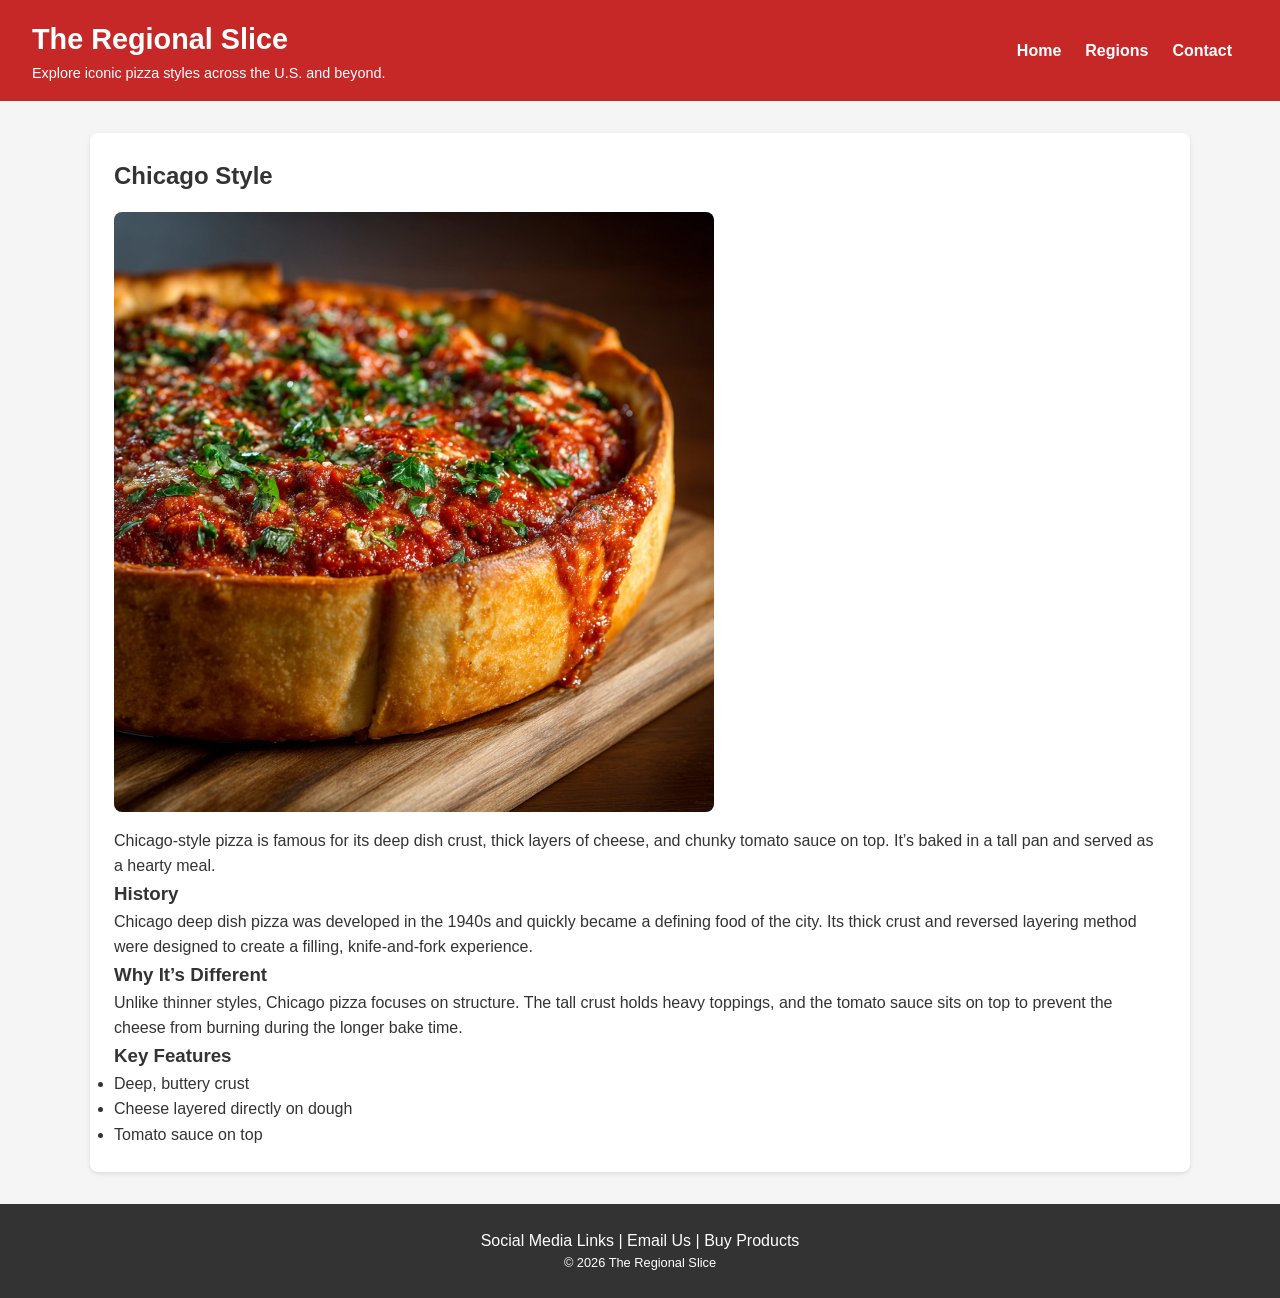
==== chicago.html @ c6d7c669 "Add files via upload" ====
<!DOCTYPE html>
<html lang="en">
<head>
  <meta charset="utf-8">
  <meta name="viewport" content="width=device-width, initial-scale=1">
  <meta name="description" content="Chicago-style pizza: deep dish, thick crust, layered toppings, and bold flavor.">
  <title>The Regional Slice :: Chicago</title>
  <link rel="stylesheet" href="style.css">
</head>

<body>
  <header class="site-header">
    <div class="header-inner">
      <div class="brand">
        <h1>The Regional Slice</h1>
        <p class="tagline">Explore iconic pizza styles across the U.S. and beyond.</p>
      </div>

      <nav class="site-nav" aria-label="Main Navigation">
        <ul>
          <li><a href="index.html">Home</a></li>
          <li><a href="regions.html">Regions</a></li>
          <li><a href="contact.html">Contact</a></li>
        </ul>
      </nav>
    </div>
  </header>

  <main class="container">
    <section class="card">
      <h2>Chicago Style</h2>

      <img src="chicagodeepdish.png"
           alt="Chicago deep dish pizza with thick crust and layered toppings"
           class="region-img">

      <p>
        Chicago-style pizza is famous for its deep dish crust, thick layers of cheese,
        and chunky tomato sauce on top. It’s baked in a tall pan and served as a hearty meal.
      </p>

      <h3>History</h3>
      <p>
        Chicago deep dish pizza was developed in the 1940s and quickly became
        a defining food of the city. Its thick crust and reversed layering
        method were designed to create a filling, knife-and-fork experience.
      </p>

      <h3>Why It’s Different</h3>
      <p>
        Unlike thinner styles, Chicago pizza focuses on structure. The tall
        crust holds heavy toppings, and the tomato sauce sits on top to prevent
        the cheese from burning during the longer bake time.
      </p>

      <h3>Key Features</h3>
      <ul>
        <li>Deep, buttery crust</li>
        <li>Cheese layered directly on dough</li>
        <li>Tomato sauce on top</li>
      </ul>
    </section>
  </main>

  <footer class="site-footer">
    <div class="container footer-inner">
      <p class="footer-links">
        <a href="index.html">Social Media Links</a> |
        <a href="contact.html">Email Us</a> |
        <a href="regions.html">Buy Products</a>
      </p>
      <p class="copyright">&copy; 2026 The Regional Slice</p>
    </div>
  </footer>
</body>
</html>
---- style.css ----
* {
  box-sizing: border-box;
  margin: 0;
  padding: 0;
}

body {
  font-family: Arial, Helvetica, sans-serif;
  line-height: 1.6;
  background-color: #f5f5f5;
  color: #333;
}

.container {
  width: 90%;
  max-width: 1100px;
  margin: auto;
}

.site-header {
  background: #c62828;
  color: #fff;
  padding: 1rem 0;
}

.header-inner {
  display: flex;
  justify-content: space-between;
  align-items: center;
  flex-wrap: wrap;
  padding: 0 2rem;
}

.brand h1 {
  font-size: 1.8rem;
}

.tagline {
  font-size: 0.9rem;
}

.site-nav ul {
  list-style: none;
  display: flex;
  gap: 1.5rem;
  margin-right: 1rem;
}

.site-nav a {
  text-decoration: none;
  color: #fff;
  font-weight: bold;
}

.site-nav a:hover,
.site-nav a.active {
  text-decoration: underline;
}

.hero {
  display: flex;
  flex-wrap: wrap;
  align-items: center;
  margin: 2rem 0;
  gap: 2rem;
}

.hero-text {
  flex: 1;
}

.hero-text h2 {
  font-size: 2rem;
  margin-bottom: 1rem;
}

.button {
  display: inline-block;
  background: #c62828;
  color: #fff;
  padding: 0.6rem 1rem;
  margin-top: 1rem;
  text-decoration: none;
  border-radius: 5px;
}

.button:hover {
  background: #a61b1b;
}

.hero-image {
  flex: 1;
  text-align: center;
}

.hero-img {
  max-width: 100%;
  border-radius: 8px;
}

.pizza-nav {
  margin: 2rem 0;
  text-align: center;
}

.pizza-grid {
  display: grid;
  grid-template-columns: repeat(auto-fit, minmax(120px, 1fr));
  gap: 1rem;
  margin-top: 1rem;
}

.slice {
  display: block;
  background: #fff;
  padding: 1rem;
  border-radius: 8px;
  text-decoration: none;
  color: #333;
  font-weight: bold;
  box-shadow: 0 2px 5px rgba(0,0,0,0.1);
}

.slice:hover {
  background: #ffe0b2;
}

.card {
  background: #fff;
  padding: 1.5rem;
  margin: 2rem 0;
  border-radius: 8px;
  box-shadow: 0 2px 5px rgba(0,0,0,0.1);
}

.cards {
  display: flex;
  gap: 1rem;
  flex-wrap: wrap;
}

.cards .card {
  flex: 1;
}

.supporting {
  margin: 2rem 0;
}

form {
  margin-top: 1rem;
}

input,
textarea {
  width: 100%;
  padding: 0.5rem;
  margin-top: 0.3rem;
  border-radius: 4px;
  border: 1px solid #ccc;
}

input[type="submit"] {
  width: auto;
  background: #c62828;
  color: #fff;
  border: none;
  cursor: pointer;
  margin-top: 1rem;
  padding: 0.6rem 1rem;
}

input[type="submit"]:hover {
  background: #a61b1b;
}

.site-footer {
  background: #333;
  color: #fff;
  padding: 1.5rem 0;
  margin-top: 2rem;
}

.footer-inner {
  text-align: center;
}

.footer-links a {
  color: #fff;
  text-decoration: none;
}

.footer-links a:hover {
  text-decoration: underline;
}

.copyright {
  font-size: 0.8rem;
}

.region-img {
  width: 100%;
  max-width: 600px;
  display: block;
  margin: 1rem 0;
  border-radius: 8px;
}
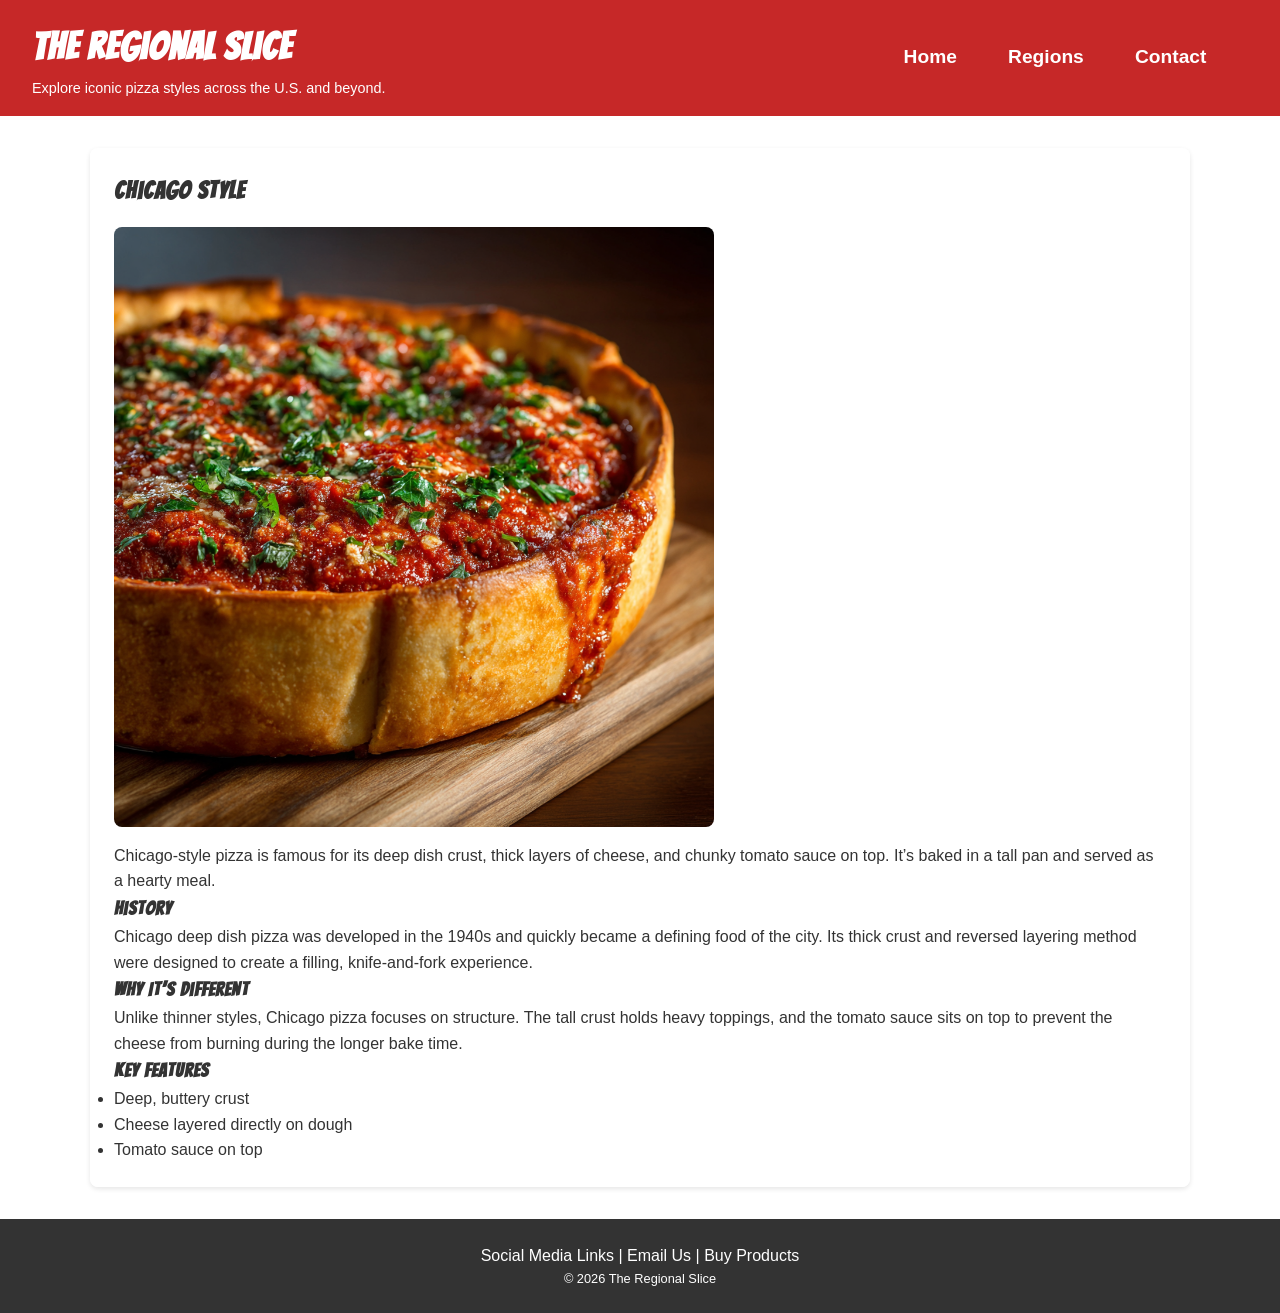
==== commit 3e2976fa: "Update chicago.html" ====
--- a/chicago.html
+++ b/chicago.html
@@ -4,8 +4,10 @@
   <meta charset="utf-8">
   <meta name="viewport" content="width=device-width, initial-scale=1">
   <meta name="description" content="Chicago-style pizza: deep dish, thick crust, layered toppings, and bold flavor.">
+  <meta name="keywords" content="Chicago deep dish, deep dish pizza, thick crust, tomato sauce on top, pizza history, pan pizza">
   <title>The Regional Slice :: Chicago</title>
   <link rel="stylesheet" href="style.css">
+  <link href="https://fonts.googleapis.com/css2?family=Bangers&display=swap" rel="stylesheet">
 </head>
 
 <body>
@@ -64,13 +66,18 @@
 
   <footer class="site-footer">
     <div class="container footer-inner">
-      <p class="footer-links">
-        <a href="index.html">Social Media Links</a> |
-        <a href="contact.html">Email Us</a> |
-        <a href="regions.html">Buy Products</a>
-      </p>
-      <p class="copyright">&copy; 2026 The Regional Slice</p>
+    
+    <p class="footer-links">
+    <a href="index.html">Social Media Links</a> |
+    <a href="contact.html">Email Us</a> |
+    <a href="https://www.amazon.com" target="_blank">Buy Products</a>
+    </p>
+    
+    <p class="copyright">
+    © 2026 The Regional Slice
+    </p>
+    
     </div>
-  </footer>
+    </footer>
 </body>
-</html>+</html>
--- a/style.css
+++ b/style.css
@@ -7,8 +7,20 @@
 body {
   font-family: Arial, Helvetica, sans-serif;
   line-height: 1.6;
-  background-color: #f5f5f5;
   color: #333;
+
+  /* background image + soft overlay */
+  background-image:
+    linear-gradient(rgba(255,255,255,0.85), rgba(255,255,255,0.85)),
+    url("pizzabackground.jpeg");
+  background-repeat: repeat;
+  background-size: auto;
+}
+
+/* Pizza-style headings */
+h1, h2, h3 {
+  font-family: 'Bangers', cursive;
+  letter-spacing: 1px;
 }
 
 .container {
@@ -17,6 +29,7 @@
   margin: auto;
 }
 
+/* Header */
 .site-header {
   background: #c62828;
   color: #fff;
@@ -32,31 +45,36 @@
 }
 
 .brand h1 {
-  font-size: 1.8rem;
+  font-size: 2.4rem;
 }
 
 .tagline {
   font-size: 0.9rem;
 }
 
+/* Navigation */
 .site-nav ul {
   list-style: none;
   display: flex;
-  gap: 1.5rem;
-  margin-right: 1rem;
+  gap: 2rem;
+  margin-right: 2rem;
 }
 
 .site-nav a {
   text-decoration: none;
   color: #fff;
   font-weight: bold;
+  font-size: 1.2rem;
+  padding: 0.4rem 0.6rem;
 }
 
 .site-nav a:hover,
 .site-nav a.active {
-  text-decoration: underline;
-}
-
+  background: #a61b1b;
+  border-radius: 5px;
+}
+
+/* Hero */
 .hero {
   display: flex;
   flex-wrap: wrap;
@@ -98,6 +116,7 @@
   border-radius: 8px;
 }
 
+/* Pizza Navigation */
 .pizza-nav {
   margin: 2rem 0;
   text-align: center;
@@ -112,7 +131,7 @@
 
 .slice {
   display: block;
-  background: #fff;
+  background: rgba(255,255,255,0.95);
   padding: 1rem;
   border-radius: 8px;
   text-decoration: none;
@@ -125,8 +144,9 @@
   background: #ffe0b2;
 }
 
+/* Cards (polish effect: slightly translucent) */
 .card {
-  background: #fff;
+  background: rgba(255,255,255,0.95);
   padding: 1.5rem;
   margin: 2rem 0;
   border-radius: 8px;
@@ -143,10 +163,12 @@
   flex: 1;
 }
 
+/* Supporting content */
 .supporting {
   margin: 2rem 0;
 }
 
+/* Forms */
 form {
   margin-top: 1rem;
 }
@@ -174,6 +196,7 @@
   background: #a61b1b;
 }
 
+/* Footer */
 .site-footer {
   background: #333;
   color: #fff;
@@ -198,6 +221,7 @@
   font-size: 0.8rem;
 }
 
+/* Region images */
 .region-img {
   width: 100%;
   max-width: 600px;
